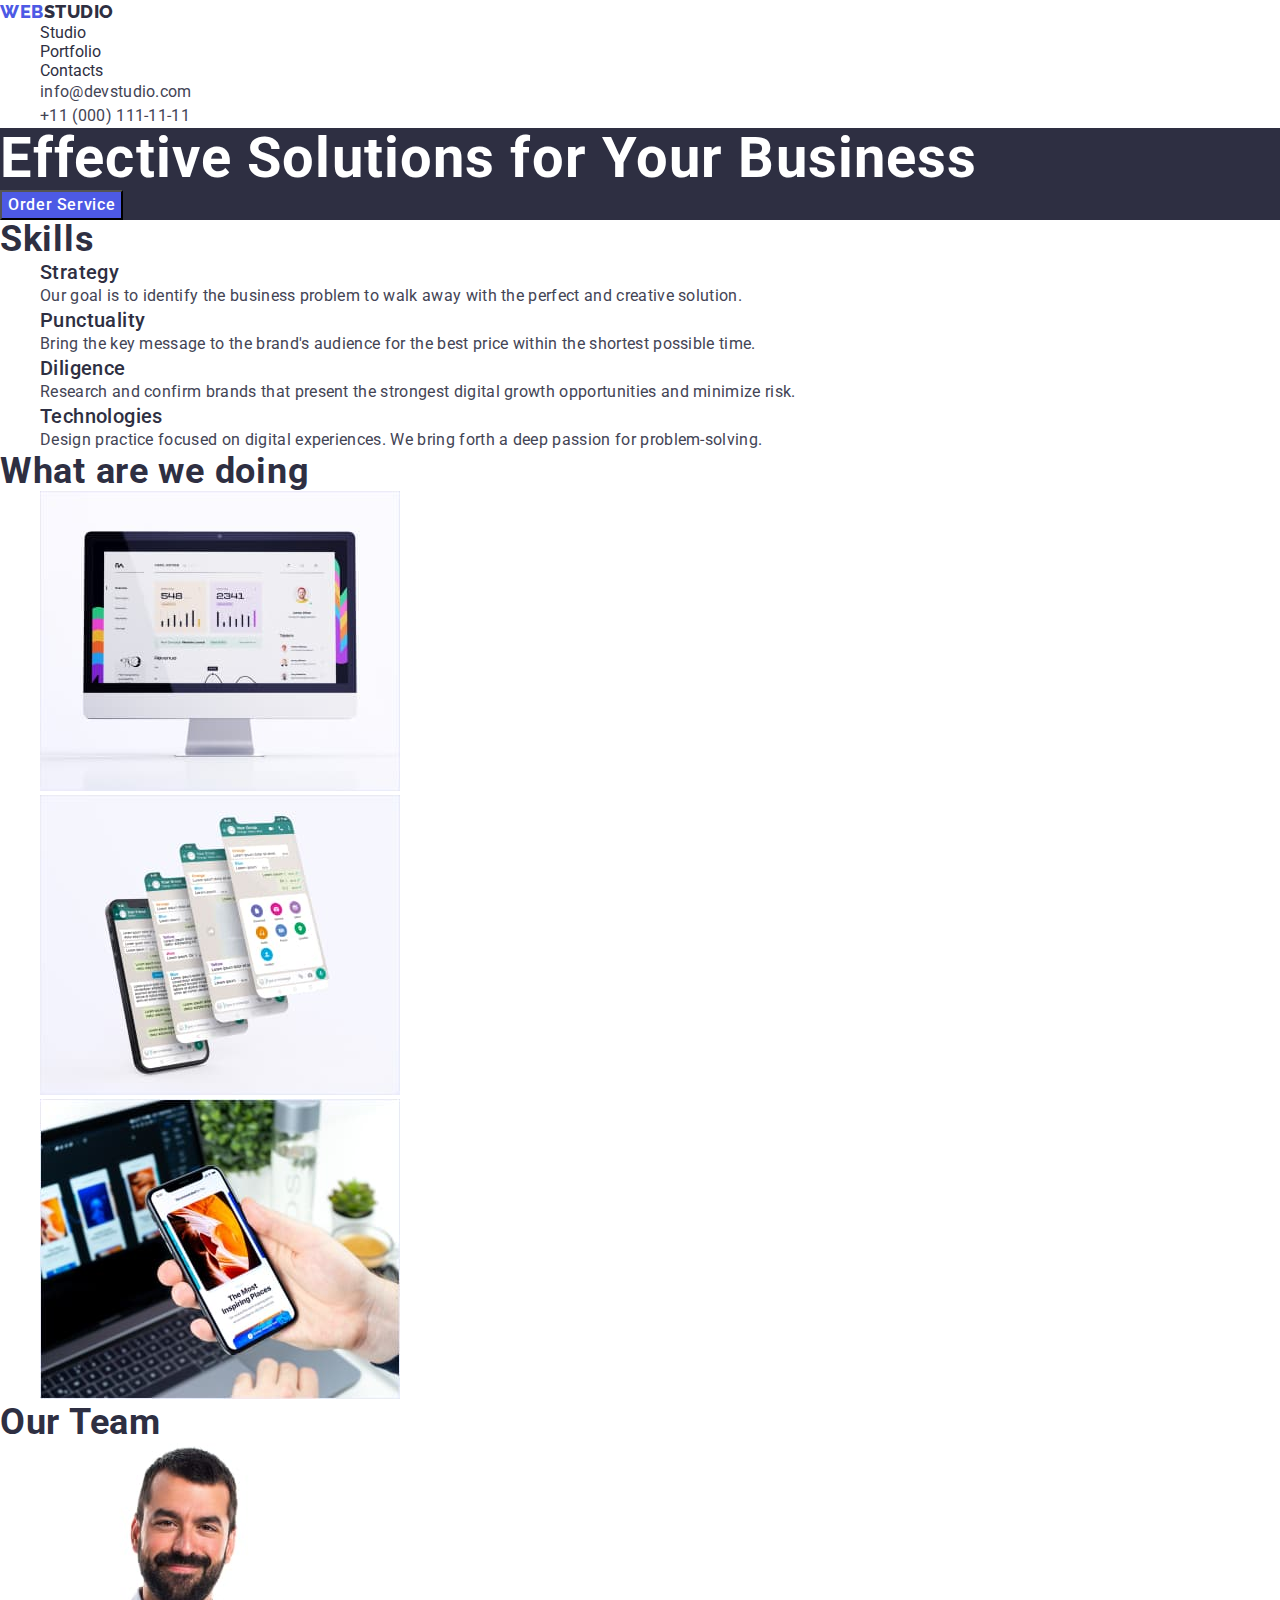
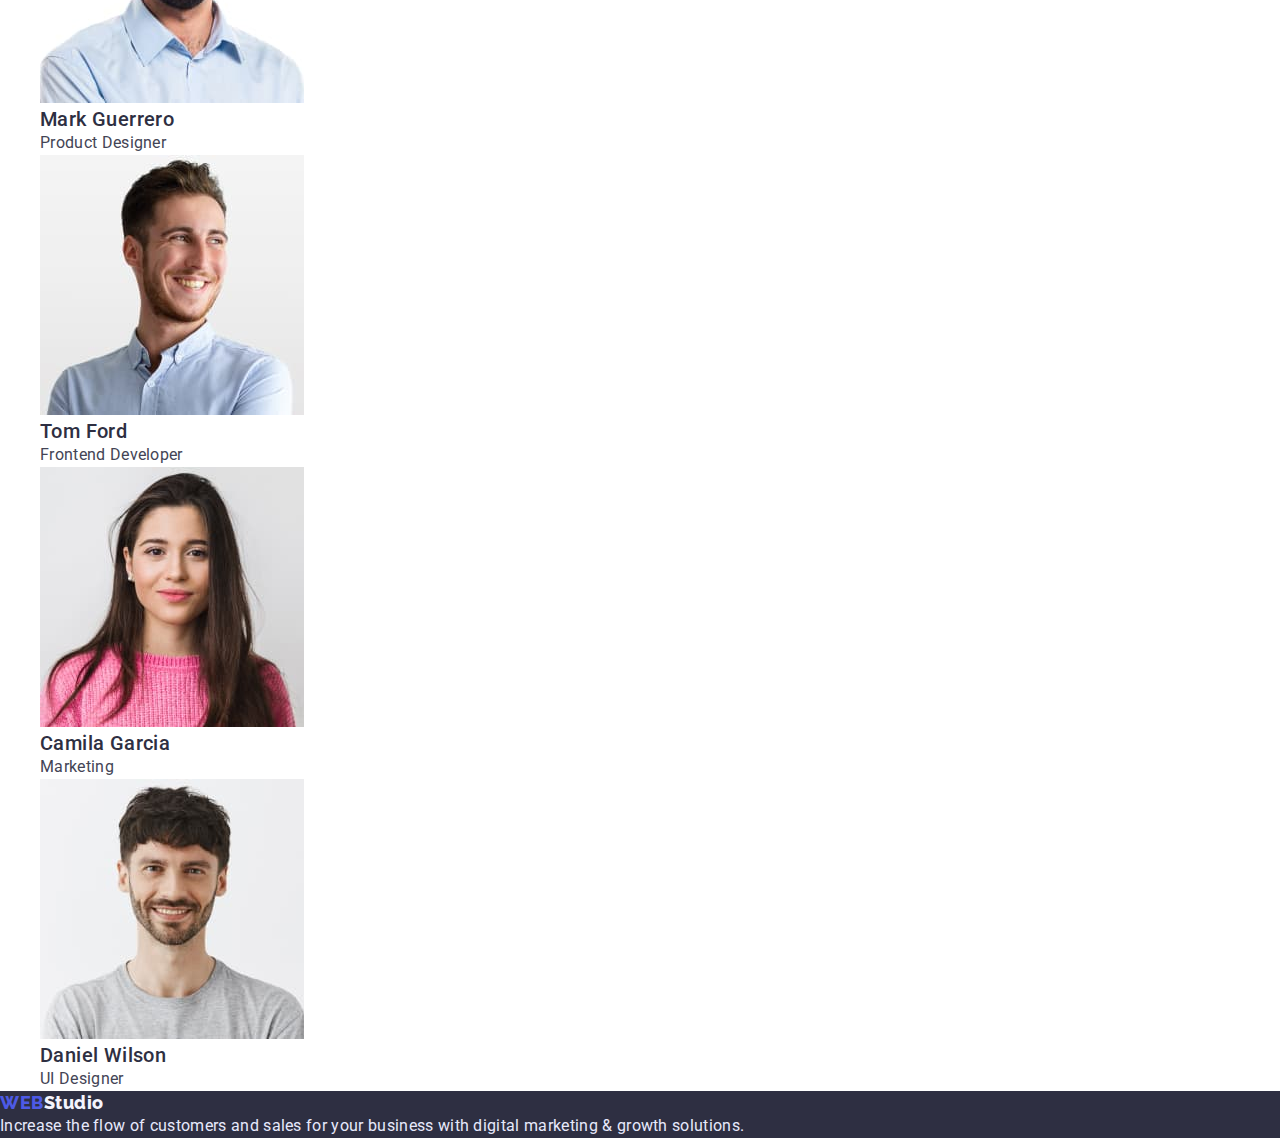
==== index.html @ 651222b6 "Начало работы" ====
<!DOCTYPE html>
<html lang="en">
<head>
    <meta charset="UTF-8">
    <meta http-equiv="X-UA-Compatible" content="IE=edge">
    <meta name="viewport" content="width=device-width, initial-scale=1.0">
    <title>WebStudio</title>
    <link rel="preconnect" href="https://fonts.googleapis.com">
    <link rel="preconnect" href="https://fonts.gstatic.com" crossorigin>
    <style> @import url('https://fonts.googleapis.com/css2?family=Raleway:wght@800&family=Roboto:wght@400;500;700;900&display=swap'); </style>
    <link rel="stylesheet" href="./css/styles.css">
</head>
<body>

                                                    <!--Шапка  -->
    <header class="top-header">
        <nav class="navigation">

            <a class="logo-top" href="./index.html"><span class="web">Web</span>Studio</a>
            
            <ul class="menu list">

               <li class="menu-item">
                 <a class="link menu-link" href="./index.html">Studio</a>
               </li>

               <li class="menu-item">
                 <a class="link menu-link" href="./portfolio.html">Portfolio</a>
               </li>

               <li class="menu-item">
                 <a class="link menu-link" href="">Contacts</a>
               </li>

            </ul>
        </nav>
       
        <address>

            <ul class="contact list">
                <li class="contact-item">
                    <a class="contact-info-link link" href="mailto:info@devstudio.com">info@devstudio.com</a>
                </li>

                <li class="contact-item">
                    <a class="contact-info-link link" href="tel:+110001111111">+11 (000) 111-11-11</a>
                </li>
            </ul>

        </address>

    </header>

    <main>

                                                  <!-- Банер -->

        <section class="hero">
            
            <h1 class="main-title">Effective Solutions for Your Business</h1>
            
            <button class="modal-btn-a" type="button">Order Service</button>
        
        </section>

                                                    <!-- Бизнес решение без заголовка -->

     <section class="business-solution">

        <H2 class="titles">Skills</H2>
        
        <ul class="list">

            <li>
                <h3 class="title-paragraphs">Strategy</h3>
                <p class="text-paragraphs">Our goal is to identify the business problem to walk away with the perfect and creative solution.</p>
            </li>

            <li>
                <h3 class="title-paragraphs">Punctuality</h3>
                <p class="text-paragraphs">Bring the key message to the brand's audience for the best price within the shortest possible time.</p>
            </li>

            <li>
                <h3 class="title-paragraphs">Diligence</h3>
                <p class="text-paragraphs">Research and confirm brands that present the strongest digital growth opportunities and minimize risk.</p>
            </li>

            <li>
                <h3 class="title-paragraphs">Technologies</h3>
                <p class="text-paragraphs">Design practice focused on digital experiences. We bring forth a deep passion for problem-solving.</p>
            </li>
       
        </ul>
     
    </section>

<!-- Фото работ -->

     <section class="photo-works">

        <h2 class="titles">What are we doing</h2>
        
        <ul class="list">
            <li>
                <img class="titles-image" src="./images/works/mac.jpg" alt="mac" width="360">
            </li>

            <li>
                <img class="titles-image" src="./images/works/phone.jpg" alt="phone" width="360">
            </li>

            <li>
                <img class="titles-image" src="./images/works/laptop_and_phone.jpg" alt="laptop and phone" width="360">
            </li>

        </ul>

     </section>

<!-- Фото команды -->

     <section class="imag">

        <h2 class="titles">Our Team</h2>
        <ul class="list">
            <li> 
                <img class="titles-image" src="./images/employees/mark_guerrero.jpg" alt="mark guerrero" width="264">
                <H3 class="name-of-pictures">Mark Guerrero</H3>
                <p class="pictures-description" >Product Designer</p>
            </li>

            <li>
                <img class="titles-image" src="./images/employees/tom_ford.jpg" alt="tom ford" width="264">
                <h3 class="name-of-pictures">Tom Ford</h3>
                <p class="pictures-description" >Frontend Developer</p>
            </li>

            <li>
                <img class="titles-image" src="./images/employees/camila_garcia.jpg" alt="camila garcia" width="264">
                <h3 class="name-of-pictures">Camila Garcia</h3>
                <p class="pictures-description" >Marketing</p>
            </li>

            <li>
                <img class="titles-image" src="./images/employees/daniel_wilson.jpg" alt="daniel wilson" width="264">
                <h3 class="name-of-pictures">Daniel Wilson</h3> 
                <p class="pictures-description" >UI Designer</p>
            </li>
        </ul>
     </section>

    </main>

<!-- Подвал -->

     <footer class="top-footer">
        <a class="logo-footer" href="./index.html"><span class="web">Web</span>Studio</a>
        <p class="text-footer" >Increase the flow of customers and sales for your business with digital marketing & growth solutions.</p>

     </footer>

</body>
</html>
---- css/styles.css ----
:root {
    --primary-fond:'Roboto', sans-serif;
    --accent-color:#2E2F42;
}

body {
    font-family: var(--primary-fond);
}

*{
    margin: 0;
}

.list {
    list-style: none;
}

.link {
    text-decoration: none;
    font-style: normal;
    color: #2E2F42;
}
    

.link:hover,
.link:focus{
    color: #404BBF;
}

/* .modal-btn-b {
    font-weight: 500;
    font-size: 16px;
    line-height: 1.5;
    display: flex;
    align-items: center;
    text-align: center;
    letter-spacing: 0.04em;
    color: #4D5AE5;
    cursor: pointer;
} */

/* ----------------------Шапка */

.web {
    font-family: 'Raleway', sans-serif;
    font-weight: 800;
    font-size: 18px;
    line-height: 1.3;
    letter-spacing: 0.03em;
    text-transform: uppercase;
    color: #4D5AE5;
}

.logo-top {
    text-decoration:none;
    font-family: 'Raleway', sans-serif;
    font-weight: 800;
    font-size: 18px;
    line-height: 1.3;
    letter-spacing: 0.03em;
    text-transform: uppercase;
    color: #2E2F42;
}

.modal-btn-a:hover:hover,
.modal-btn-a:focus {
    background-color: #404BBF;
    color: #FFFFFF;
}

.modal-btn-a {
    font-family:var(--primary-fond);
    font-weight: 500;
    font-size: 16px;
    line-height: 1.5;
    display: flex;
    align-items: center;
    letter-spacing: 0.04em;
    color: #ffffff;
    background: #4D5AE5;
    cursor: pointer;
}

.menu-link .menu-item{
    font-weight: 500;
    font-size: 16px;
    line-height: 1.5;
    letter-spacing: 0.02em;
    color: #2E2F42;
}

.contact-info-link {
    
    font-style: normal;
    font-weight: 400;
    font-size: 16px;
    line-height: 1.5;
    letter-spacing: 0.02em;
    color: #434455;
}

/* h1 {
    background: #2E2F42;
    color: #FFFFFF;
} */

/* h2 {
    font-weight: 700;
    font-size: 36px;
    line-height: 1.1;
    letter-spacing: 0.02em;
    text-transform: capitalize;
    color: #2E2F42;
} */

/* ---------------------Банер */

.main-title {
    font-weight: 700;
    font-size: 56px;
    line-height: 1.1;
    letter-spacing: 0.02em;
    color: #ffffff;
    /* background-color: #2E2F42; */
}

.hero {
    background: #2E2F42;
}

/* .modal-btn {
    cursor: pointer;
} */

/* ---------------Бизнес решение без заголовка */

.title-paragraphs {
    font-weight: 500;
    font-size: 20px;
    line-height: 1.2;
    letter-spacing: 0.02em;
    color: var(--accent-color)
}

.text-paragraphs {
    font-size: 16px;
    line-height: 1.5;
    letter-spacing: 0.02em;
    color: #434455;
}

.titles {
    font-weight: 700;
    font-size: 36px;
    line-height: 1.1;
    letter-spacing: 0.02em;
    color: var(--accent-color)
}

/* --------------------Фото Команды */

.name-of-pictures {
    font-weight: 500;
    font-size: 20px;
    line-height: 1.2;
    letter-spacing: 0.02em;
    color: var(--accent-color)

}

.pictures-description {
    font-size: 16px;
    line-height: 1.5;
    letter-spacing: 0.02em;
    color: #434455;

}

/* -----------------------Подвал */

.text-footer {
    font-size: 16px;
    line-height: 1.5;
    letter-spacing: 0.02em;
    color: #E7E9FC;
    background: #2E2F42;
}

.top-footer {
    background: #2E2F42;
}

.logo-footer {
    text-decoration:none;
    font-family: 'Raleway', sans-serif;
    font-weight: 800;
    font-size: 18px;
    line-height: 1.17;
    align-items: center;
    letter-spacing: 0.03em;
    color: #F4F4FD;
    cursor: pointer;
}


/* -------------------Наши услуги кнопки */

.modal-btn-b {
    font-family:var(--primary-fond);
    font-style: normal;
    font-weight: 500;
    font-size: 16px;
    line-height: 24px;
    letter-spacing: 0.04em;
    color: #4D5AE5;
    background: #F4F4FD;
    cursor: pointer;
}

.modal-btn-b:hover,
.modal-btn-b:focus {
    background-color: #404BBF;
    color: #FFFFFF;
}


/* ------------------Наши услуги */
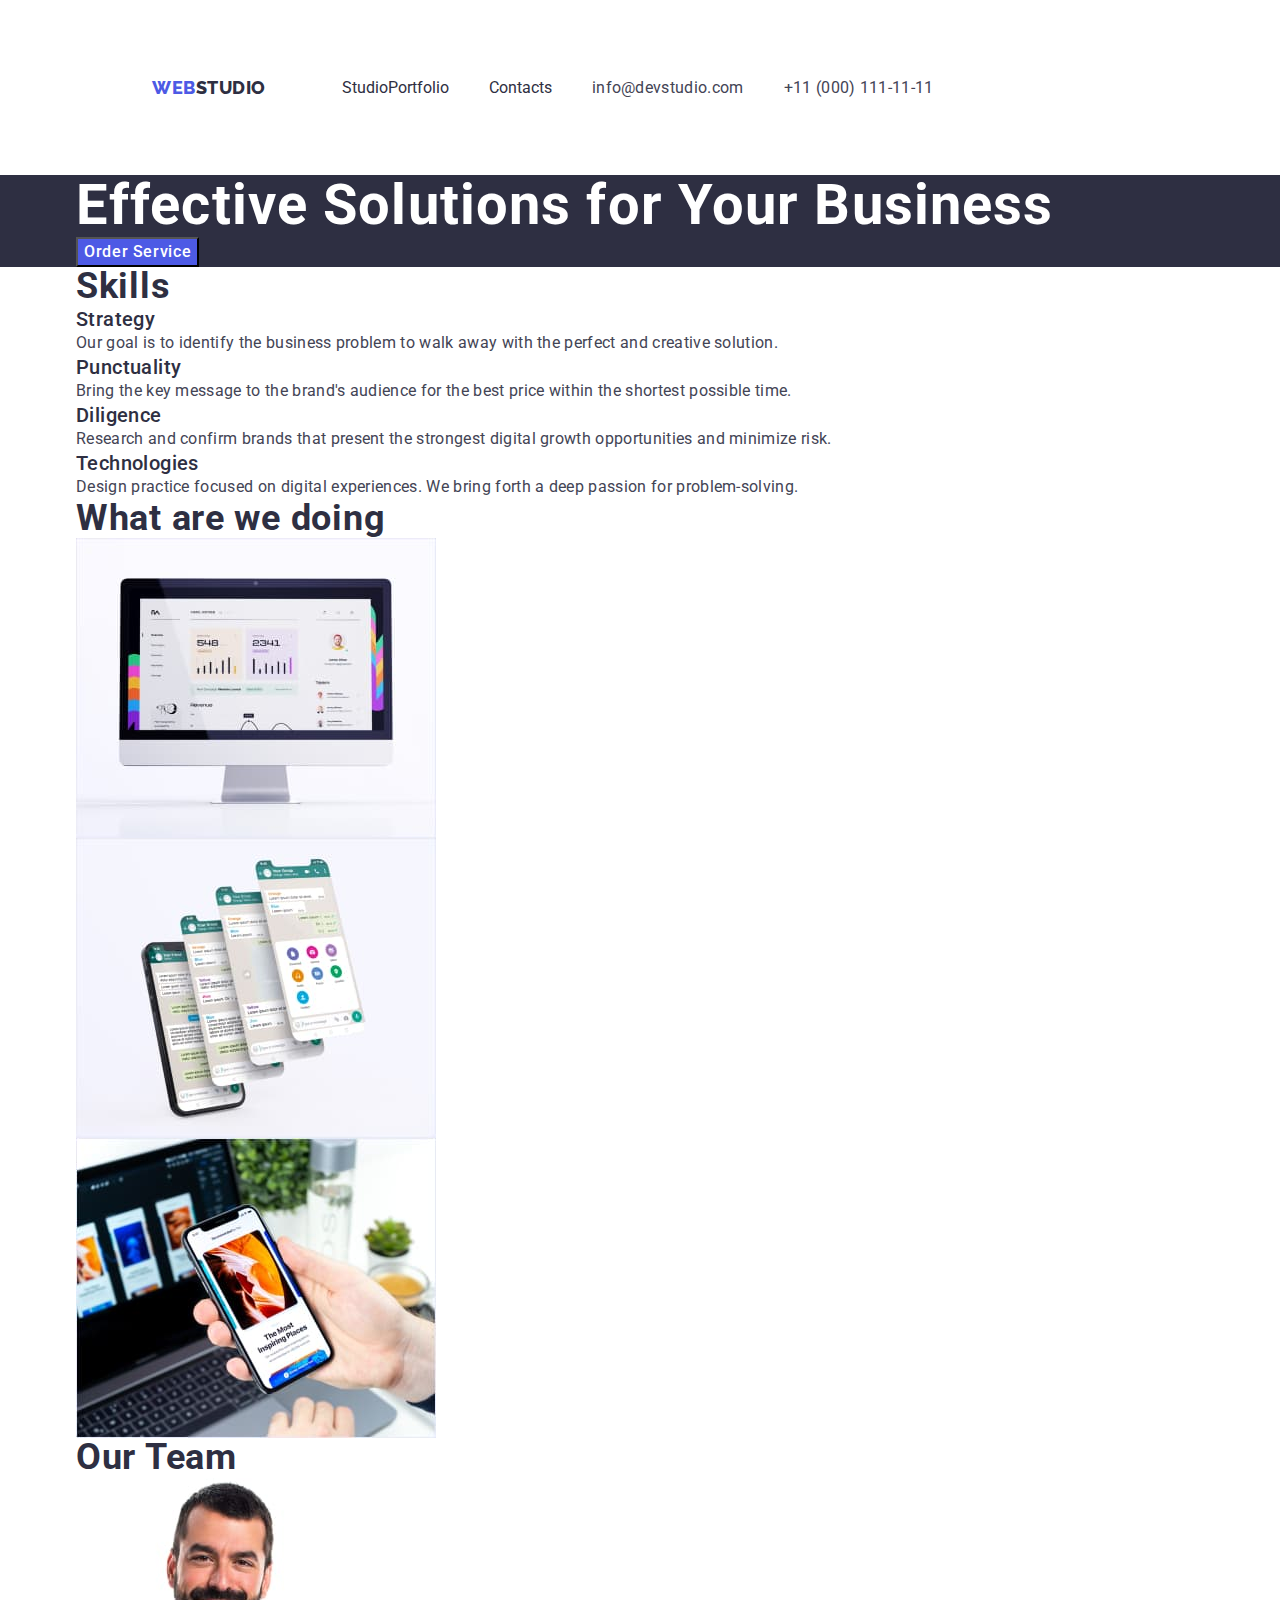
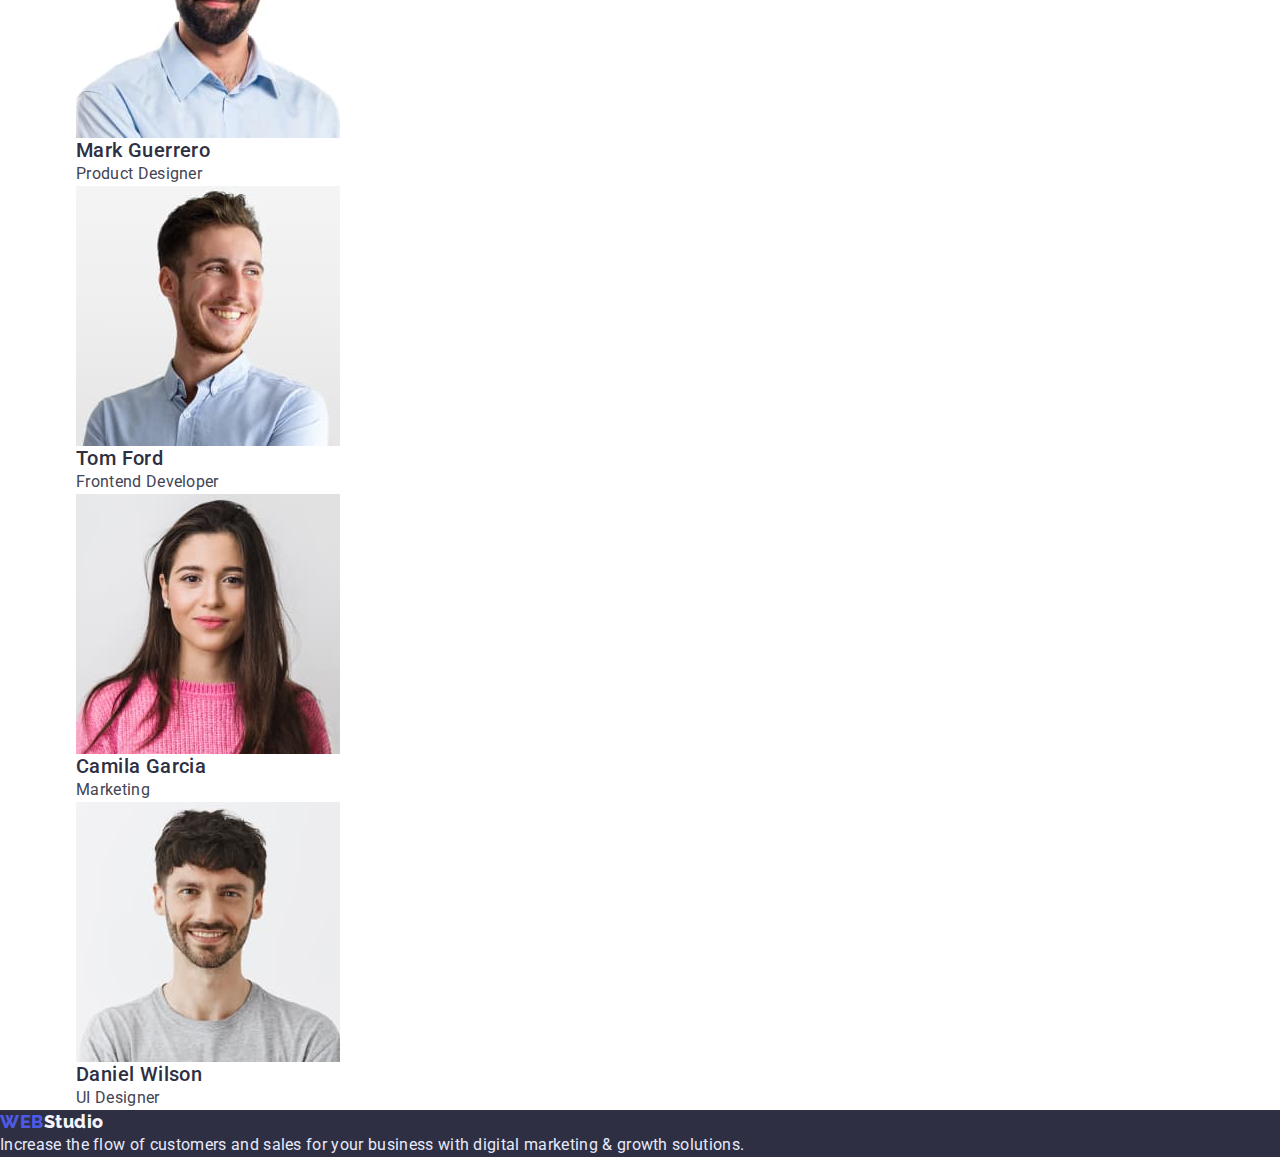
==== commit 3704f222: "DZ3" ====
--- a/index.html
+++ b/index.html
@@ -8,46 +8,49 @@
     <link rel="preconnect" href="https://fonts.googleapis.com">
     <link rel="preconnect" href="https://fonts.gstatic.com" crossorigin>
     <style> @import url('https://fonts.googleapis.com/css2?family=Raleway:wght@800&family=Roboto:wght@400;500;700;900&display=swap'); </style>
+    <link rel="stylesheet" href="https://cdn.jsdelivr.net/npm/modern-normalize@1.1.0/modern-normalize.min.css">
     <link rel="stylesheet" href="./css/styles.css">
 </head>
 <body>
 
                                                     <!--Шапка  -->
     <header class="top-header">
-        <nav class="navigation">
+        <div class="container div-container">
+          <nav class="navigation">
 
-            <a class="logo-top" href="./index.html"><span class="web">Web</span>Studio</a>
-            
-            <ul class="menu list">
+                <a class="logo-top" href="./index.html"><span class="web">Web</span>Studio</a>
+                
+                <ul class="menu list">
 
-               <li class="menu-item">
-                 <a class="link menu-link" href="./index.html">Studio</a>
-               </li>
-
-               <li class="menu-item">
-                 <a class="link menu-link" href="./portfolio.html">Portfolio</a>
-               </li>
-
-               <li class="menu-item">
-                 <a class="link menu-link" href="">Contacts</a>
-               </li>
-
-            </ul>
-        </nav>
-       
-        <address>
-
-            <ul class="contact list">
-                <li class="contact-item">
-                    <a class="contact-info-link link" href="mailto:info@devstudio.com">info@devstudio.com</a>
+                <li class="menu-item">
+                    <a class="link menu-link" href="./index.html">Studio</a>
                 </li>
 
-                <li class="contact-item">
-                    <a class="contact-info-link link" href="tel:+110001111111">+11 (000) 111-11-11</a>
+                <li class="menu-item">
+                    <a class="link menu-link" href="./portfolio.html">Portfolio</a>
                 </li>
-            </ul>
 
-        </address>
+                <li class="menu-item">
+                    <a class="link menu-link" href="">Contacts</a>
+                </li>
+
+                </ul>
+          </nav>
+       
+            <address>
+
+                <ul class="contact list">
+                    <li class="contact-item">
+                        <a class="contact-info-link link" href="mailto:info@devstudio.com">info@devstudio.com</a>
+                    </li>
+
+                    <li class="contact-item">
+                        <a class="contact-info-link link" href="tel:+110001111111">+11 (000) 111-11-11</a>
+                    </li>
+                </ul>
+
+            </address>
+        </div>
 
     </header>
 
@@ -56,16 +59,19 @@
                                                   <!-- Банер -->
 
         <section class="hero">
+            <div class="container">
             
-            <h1 class="main-title">Effective Solutions for Your Business</h1>
+             <h1 class="main-title">Effective Solutions for Your Business</h1>
             
-            <button class="modal-btn-a" type="button">Order Service</button>
+             <button class="modal-btn-a" type="button">Order Service</button>
+            
+            </div>
         
         </section>
 
                                                     <!-- Бизнес решение без заголовка -->
 
-     <section class="business-solution">
+     <section class="business-solution container">
 
         <H2 class="titles">Skills</H2>
         
@@ -97,7 +103,7 @@
 
 <!-- Фото работ -->
 
-     <section class="photo-works">
+     <section class="photo-works container">
 
         <h2 class="titles">What are we doing</h2>
         
@@ -120,7 +126,7 @@
 
 <!-- Фото команды -->
 
-     <section class="imag">
+     <section class="imag container">
 
         <h2 class="titles">Our Team</h2>
         <ul class="list">
--- a/css/styles.css
+++ b/css/styles.css
@@ -7,9 +7,31 @@
     font-family: var(--primary-fond);
 }
 
-*{
-    margin: 0;
-}
+h1,h2,h3,h4,p{
+    margin-top: 0;
+    margin-bottom: 0;
+}
+
+ul,ol{
+    margin-top: 0;
+    margin-bottom: 0;
+    padding-left: 0;
+}
+img{
+    display: block;
+}
+
+ button{
+    cursor: pointer;
+ }
+
+ .container{
+    width: 1158px;
+    margin-left: auto;
+    margin-right: auto;
+    padding-left: 15px;
+    padding-right: 15px;
+ }
 
 .list {
     list-style: none;
@@ -40,6 +62,26 @@
 } */
 
 /* ----------------------Шапка */
+
+.top-header-container{
+    display: flex;
+    align-items: center;
+}
+
+.div-container{
+    display: flex;
+    align-items: center;
+}
+
+.navigation{
+    display: flex;
+    align-items: center;
+}
+
+.menu{
+    display: flex;
+    align-items: center;
+}
 
 .web {
     font-family: 'Raleway', sans-serif;
@@ -60,6 +102,11 @@
     letter-spacing: 0.03em;
     text-transform: uppercase;
     color: #2E2F42;
+    margin: 76px;
+}
+
+.menu-item:not(:first-child){
+    margin-right: 40px;
 }
 
 .modal-btn-a:hover:hover,
@@ -78,7 +125,6 @@
     letter-spacing: 0.04em;
     color: #ffffff;
     background: #4D5AE5;
-    cursor: pointer;
 }
 
 .menu-link .menu-item{
@@ -89,14 +135,20 @@
     color: #2E2F42;
 }
 
+.contact{
+    display: flex;
+    align-items: center;
+}
+
 .contact-info-link {
-    
     font-style: normal;
     font-weight: 400;
     font-size: 16px;
     line-height: 1.5;
     letter-spacing: 0.02em;
     color: #434455;
+    margin-left: auto;
+    margin-right: 40px;
 }
 
 /* h1 {
@@ -214,7 +266,6 @@
     letter-spacing: 0.04em;
     color: #4D5AE5;
     background: #F4F4FD;
-    cursor: pointer;
 }
 
 .modal-btn-b:hover,
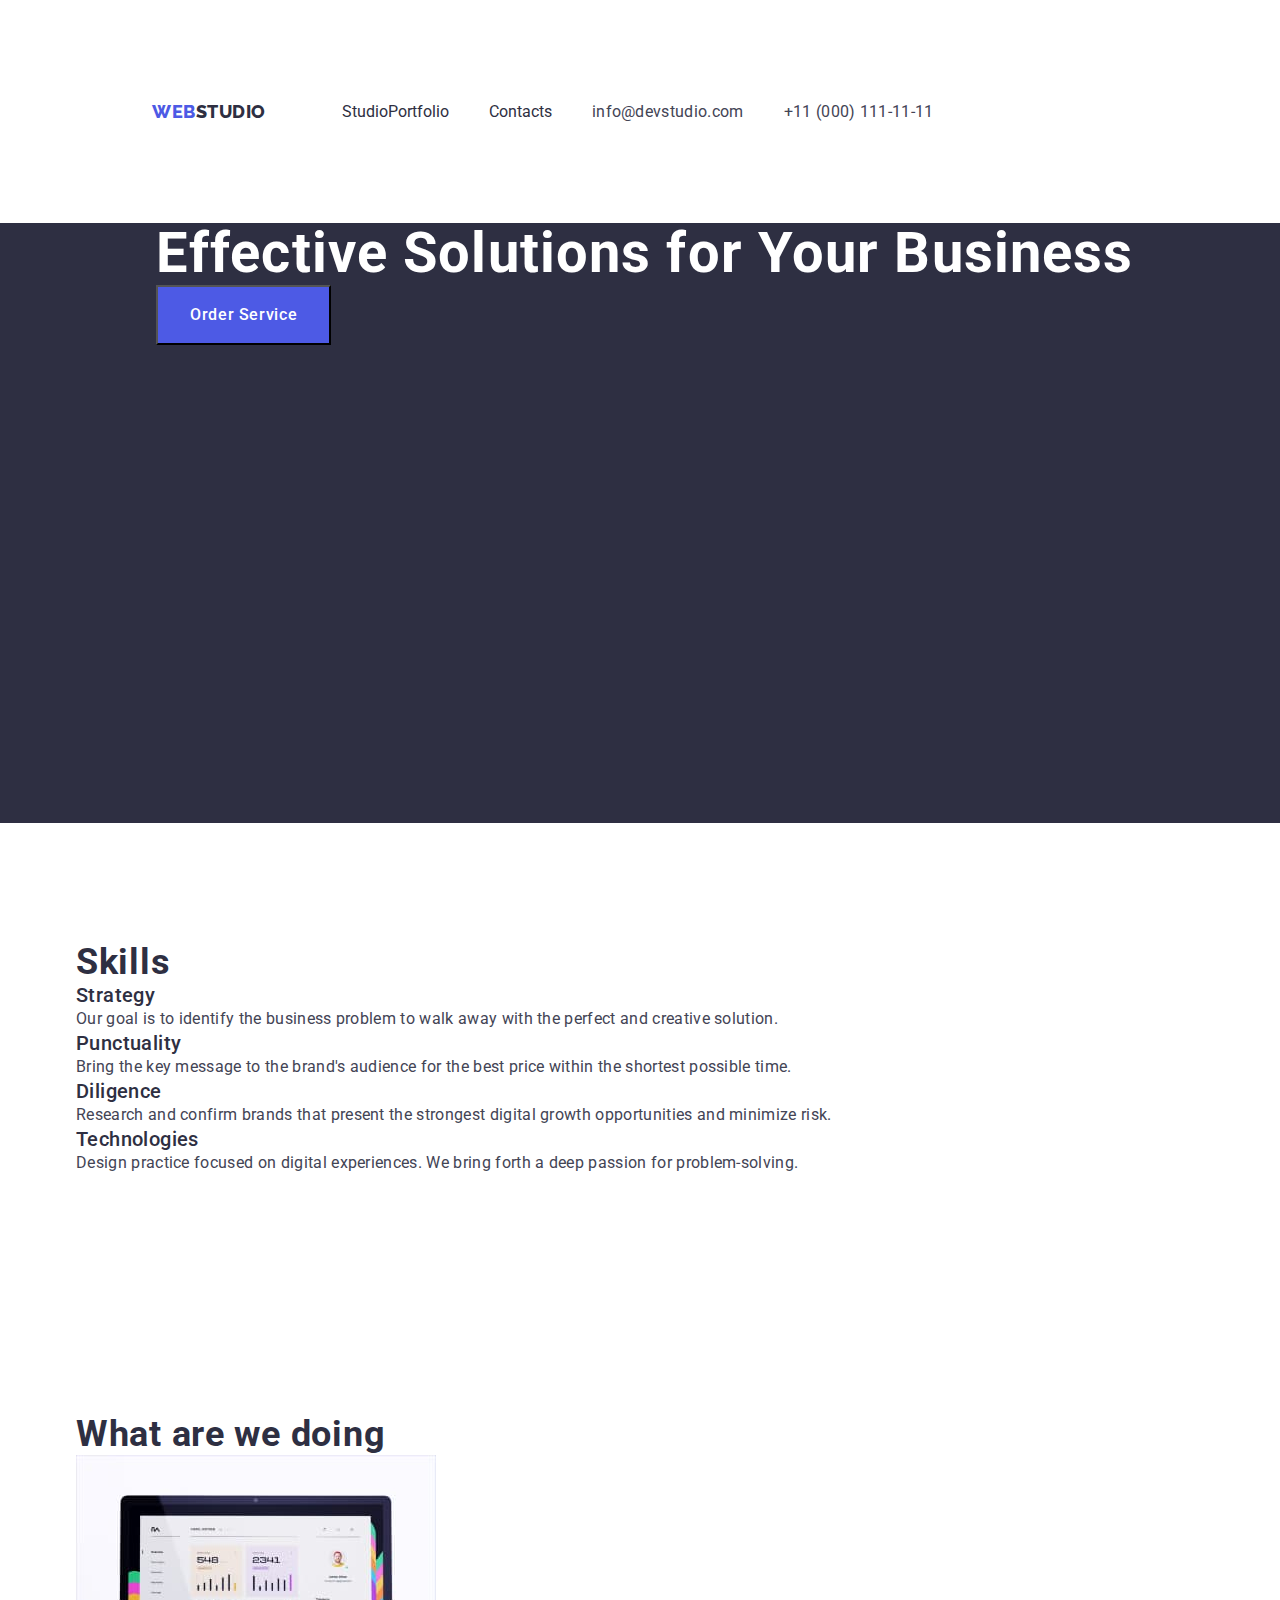
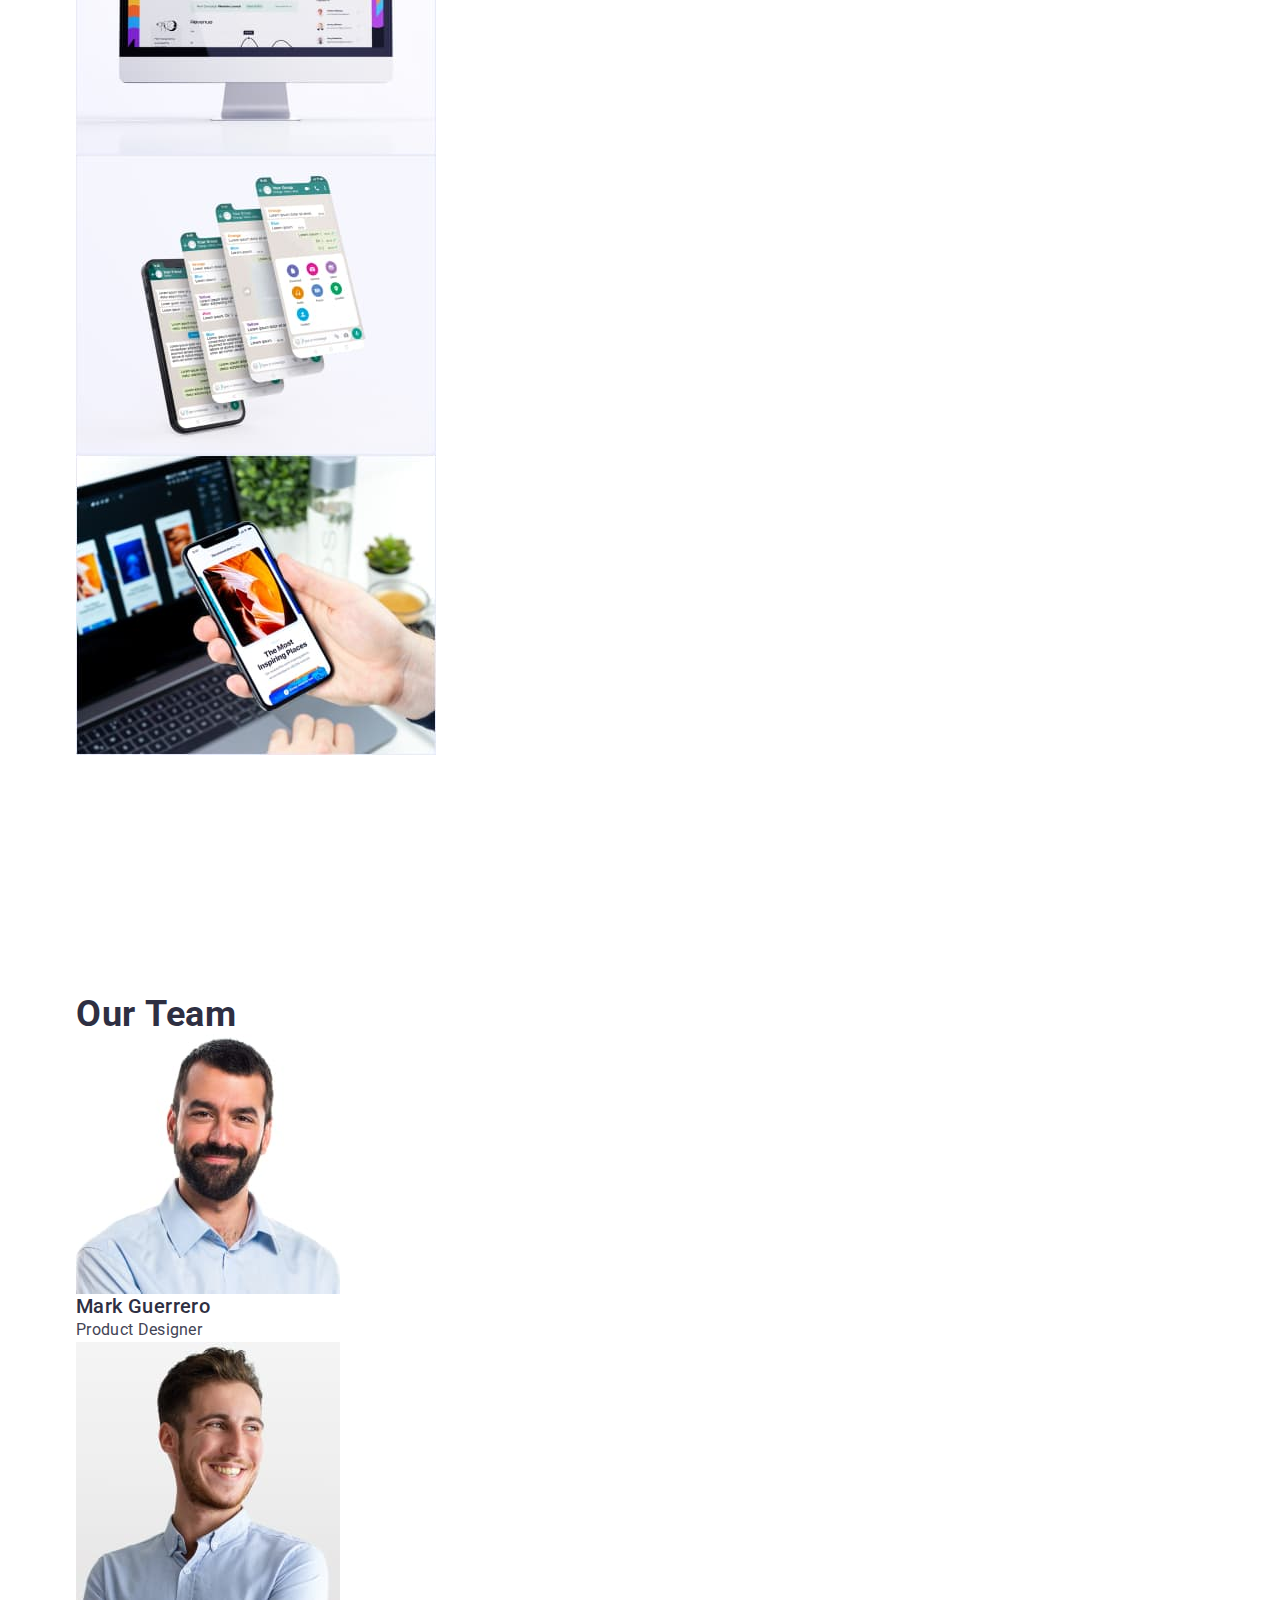
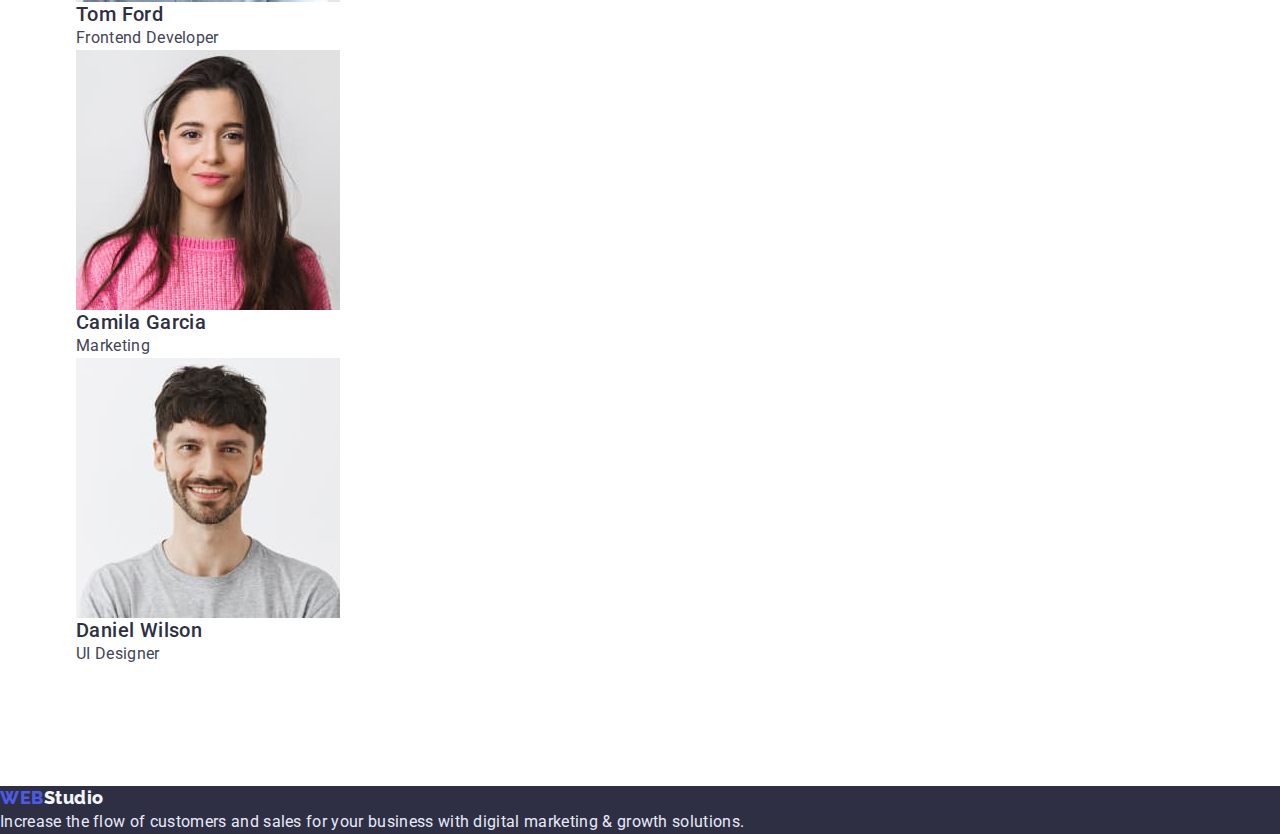
==== commit d2f4e678: "section" ====
--- a/index.html
+++ b/index.html
@@ -15,41 +15,42 @@
 
                                                     <!--Шапка  -->
     <header class="top-header">
-        <div class="container div-container">
+        <div class="container">
           <nav class="navigation">
 
                 <a class="logo-top" href="./index.html"><span class="web">Web</span>Studio</a>
                 
                 <ul class="menu list">
 
-                <li class="menu-item">
-                    <a class="link menu-link" href="./index.html">Studio</a>
-                </li>
+                    <li class="menu-item">
+                        <a class="link menu-link" href="./index.html">Studio</a>
+                    </li>
 
-                <li class="menu-item">
-                    <a class="link menu-link" href="./portfolio.html">Portfolio</a>
-                </li>
+                    <li class="menu-item">
+                        <a class="link menu-link" href="./portfolio.html">Portfolio</a>
+                    </li>
 
-                <li class="menu-item">
-                    <a class="link menu-link" href="">Contacts</a>
-                </li>
+                    <li class="menu-item">
+                        <a class="link menu-link" href="">Contacts</a>
+                    </li>
 
                 </ul>
-          </nav>
+          
        
-            <address>
+                <address>
 
-                <ul class="contact list">
-                    <li class="contact-item">
-                        <a class="contact-info-link link" href="mailto:info@devstudio.com">info@devstudio.com</a>
-                    </li>
+                    <ul class="contact list">
+                        <li class="contact-item">
+                            <a class="contact-info-link link" href="mailto:info@devstudio.com">info@devstudio.com</a>
+                        </li>
 
-                    <li class="contact-item">
-                        <a class="contact-info-link link" href="tel:+110001111111">+11 (000) 111-11-11</a>
-                    </li>
-                </ul>
+                        <li class="contact-item">
+                            <a class="contact-info-link link" href="tel:+110001111111">+11 (000) 111-11-11</a>
+                        </li>
+                    </ul>
 
-            </address>
+                </address>
+            </nav>
         </div>
 
     </header>
@@ -71,89 +72,97 @@
 
                                                     <!-- Бизнес решение без заголовка -->
 
-     <section class="business-solution container">
+     <section class="business-solution section">
+        <div class="container">
 
-        <H2 class="titles">Skills</H2>
+            <H2 class="titles">Skills</H2>
+            
+            <ul class="list">
+
+                <li>
+                    <h3 class="title-paragraphs">Strategy</h3>
+                    <p class="text-paragraphs">Our goal is to identify the business problem to walk away with the perfect and creative solution.</p>
+                </li>
+
+                <li>
+                    <h3 class="title-paragraphs">Punctuality</h3>
+                    <p class="text-paragraphs">Bring the key message to the brand's audience for the best price within the shortest possible time.</p>
+                </li>
+
+                <li>
+                    <h3 class="title-paragraphs">Diligence</h3>
+                    <p class="text-paragraphs">Research and confirm brands that present the strongest digital growth opportunities and minimize risk.</p>
+                </li>
+
+                <li>
+                    <h3 class="title-paragraphs">Technologies</h3>
+                    <p class="text-paragraphs">Design practice focused on digital experiences. We bring forth a deep passion for problem-solving.</p>
+                </li>
         
-        <ul class="list">
-
-            <li>
-                <h3 class="title-paragraphs">Strategy</h3>
-                <p class="text-paragraphs">Our goal is to identify the business problem to walk away with the perfect and creative solution.</p>
-            </li>
-
-            <li>
-                <h3 class="title-paragraphs">Punctuality</h3>
-                <p class="text-paragraphs">Bring the key message to the brand's audience for the best price within the shortest possible time.</p>
-            </li>
-
-            <li>
-                <h3 class="title-paragraphs">Diligence</h3>
-                <p class="text-paragraphs">Research and confirm brands that present the strongest digital growth opportunities and minimize risk.</p>
-            </li>
-
-            <li>
-                <h3 class="title-paragraphs">Technologies</h3>
-                <p class="text-paragraphs">Design practice focused on digital experiences. We bring forth a deep passion for problem-solving.</p>
-            </li>
-       
-        </ul>
+            </ul>
+        </div>
      
     </section>
 
 <!-- Фото работ -->
 
-     <section class="photo-works container">
+     <section class="photo-works section">
 
-        <h2 class="titles">What are we doing</h2>
-        
-        <ul class="list">
-            <li>
-                <img class="titles-image" src="./images/works/mac.jpg" alt="mac" width="360">
-            </li>
+        <div class="container">
 
-            <li>
-                <img class="titles-image" src="./images/works/phone.jpg" alt="phone" width="360">
-            </li>
+            <h2 class="titles">What are we doing</h2>
+            
+            <ul class="list">
+                <li>
+                    <img class="titles-image" src="./images/works/mac.jpg" alt="mac" width="360">
+                </li>
 
-            <li>
-                <img class="titles-image" src="./images/works/laptop_and_phone.jpg" alt="laptop and phone" width="360">
-            </li>
+                <li>
+                    <img class="titles-image" src="./images/works/phone.jpg" alt="phone" width="360">
+                </li>
 
-        </ul>
+                <li>
+                    <img class="titles-image" src="./images/works/laptop_and_phone.jpg" alt="laptop and phone" width="360">
+                </li>
+
+            </ul>
+        </div>
 
      </section>
 
 <!-- Фото команды -->
 
-     <section class="imag container">
+     <section class="imag section">
 
-        <h2 class="titles">Our Team</h2>
-        <ul class="list">
-            <li> 
-                <img class="titles-image" src="./images/employees/mark_guerrero.jpg" alt="mark guerrero" width="264">
-                <H3 class="name-of-pictures">Mark Guerrero</H3>
-                <p class="pictures-description" >Product Designer</p>
-            </li>
+        <div class="container">
 
-            <li>
-                <img class="titles-image" src="./images/employees/tom_ford.jpg" alt="tom ford" width="264">
-                <h3 class="name-of-pictures">Tom Ford</h3>
-                <p class="pictures-description" >Frontend Developer</p>
-            </li>
+            <h2 class="titles">Our Team</h2>
+            <ul class="list">
+                <li> 
+                    <img class="titles-image" src="./images/employees/mark_guerrero.jpg" alt="mark guerrero" width="264">
+                    <H3 class="name-of-pictures">Mark Guerrero</H3>
+                    <p class="pictures-description" >Product Designer</p>
+                </li>
 
-            <li>
-                <img class="titles-image" src="./images/employees/camila_garcia.jpg" alt="camila garcia" width="264">
-                <h3 class="name-of-pictures">Camila Garcia</h3>
-                <p class="pictures-description" >Marketing</p>
-            </li>
+                <li>
+                    <img class="titles-image" src="./images/employees/tom_ford.jpg" alt="tom ford" width="264">
+                    <h3 class="name-of-pictures">Tom Ford</h3>
+                    <p class="pictures-description" >Frontend Developer</p>
+                </li>
 
-            <li>
-                <img class="titles-image" src="./images/employees/daniel_wilson.jpg" alt="daniel wilson" width="264">
-                <h3 class="name-of-pictures">Daniel Wilson</h3> 
-                <p class="pictures-description" >UI Designer</p>
-            </li>
-        </ul>
+                <li>
+                    <img class="titles-image" src="./images/employees/camila_garcia.jpg" alt="camila garcia" width="264">
+                    <h3 class="name-of-pictures">Camila Garcia</h3>
+                    <p class="pictures-description" >Marketing</p>
+                </li>
+
+                <li>
+                    <img class="titles-image" src="./images/employees/daniel_wilson.jpg" alt="daniel wilson" width="264">
+                    <h3 class="name-of-pictures">Daniel Wilson</h3> 
+                    <p class="pictures-description" >UI Designer</p>
+                </li>
+            </ul>
+        </div>
      </section>
 
     </main>
--- a/css/styles.css
+++ b/css/styles.css
@@ -23,6 +23,11 @@
 
  button{
     cursor: pointer;
+ }
+
+ .section{
+    padding-top: 120px;
+    padding-bottom: 120px;
  }
 
  .container{
@@ -63,9 +68,11 @@
 
 /* ----------------------Шапка */
 
-.top-header-container{
-    display: flex;
-    align-items: center;
+.top-header{
+    display: flex;
+    align-items: center;
+    padding-top: 24px;
+    padding-bottom: 24px;
 }
 
 .div-container{
@@ -116,6 +123,10 @@
 }
 
 .modal-btn-a {
+    padding-top: 16px;
+    padding-bottom: 16px;
+    padding-left: 32px;
+    padding-right: 32px;
     font-family:var(--primary-fond);
     font-weight: 500;
     font-size: 16px;
@@ -178,6 +189,8 @@
 
 .hero {
     background: #2E2F42;
+    width: 1440px;
+    height: 600px;
 }
 
 /* .modal-btn {
@@ -186,6 +199,10 @@
 
 /* ---------------Бизнес решение без заголовка */
 
+.business-solution{
+    padding-top: 120px;
+    padding-bottom: 120px;
+}
 .title-paragraphs {
     font-weight: 500;
     font-size: 20px;
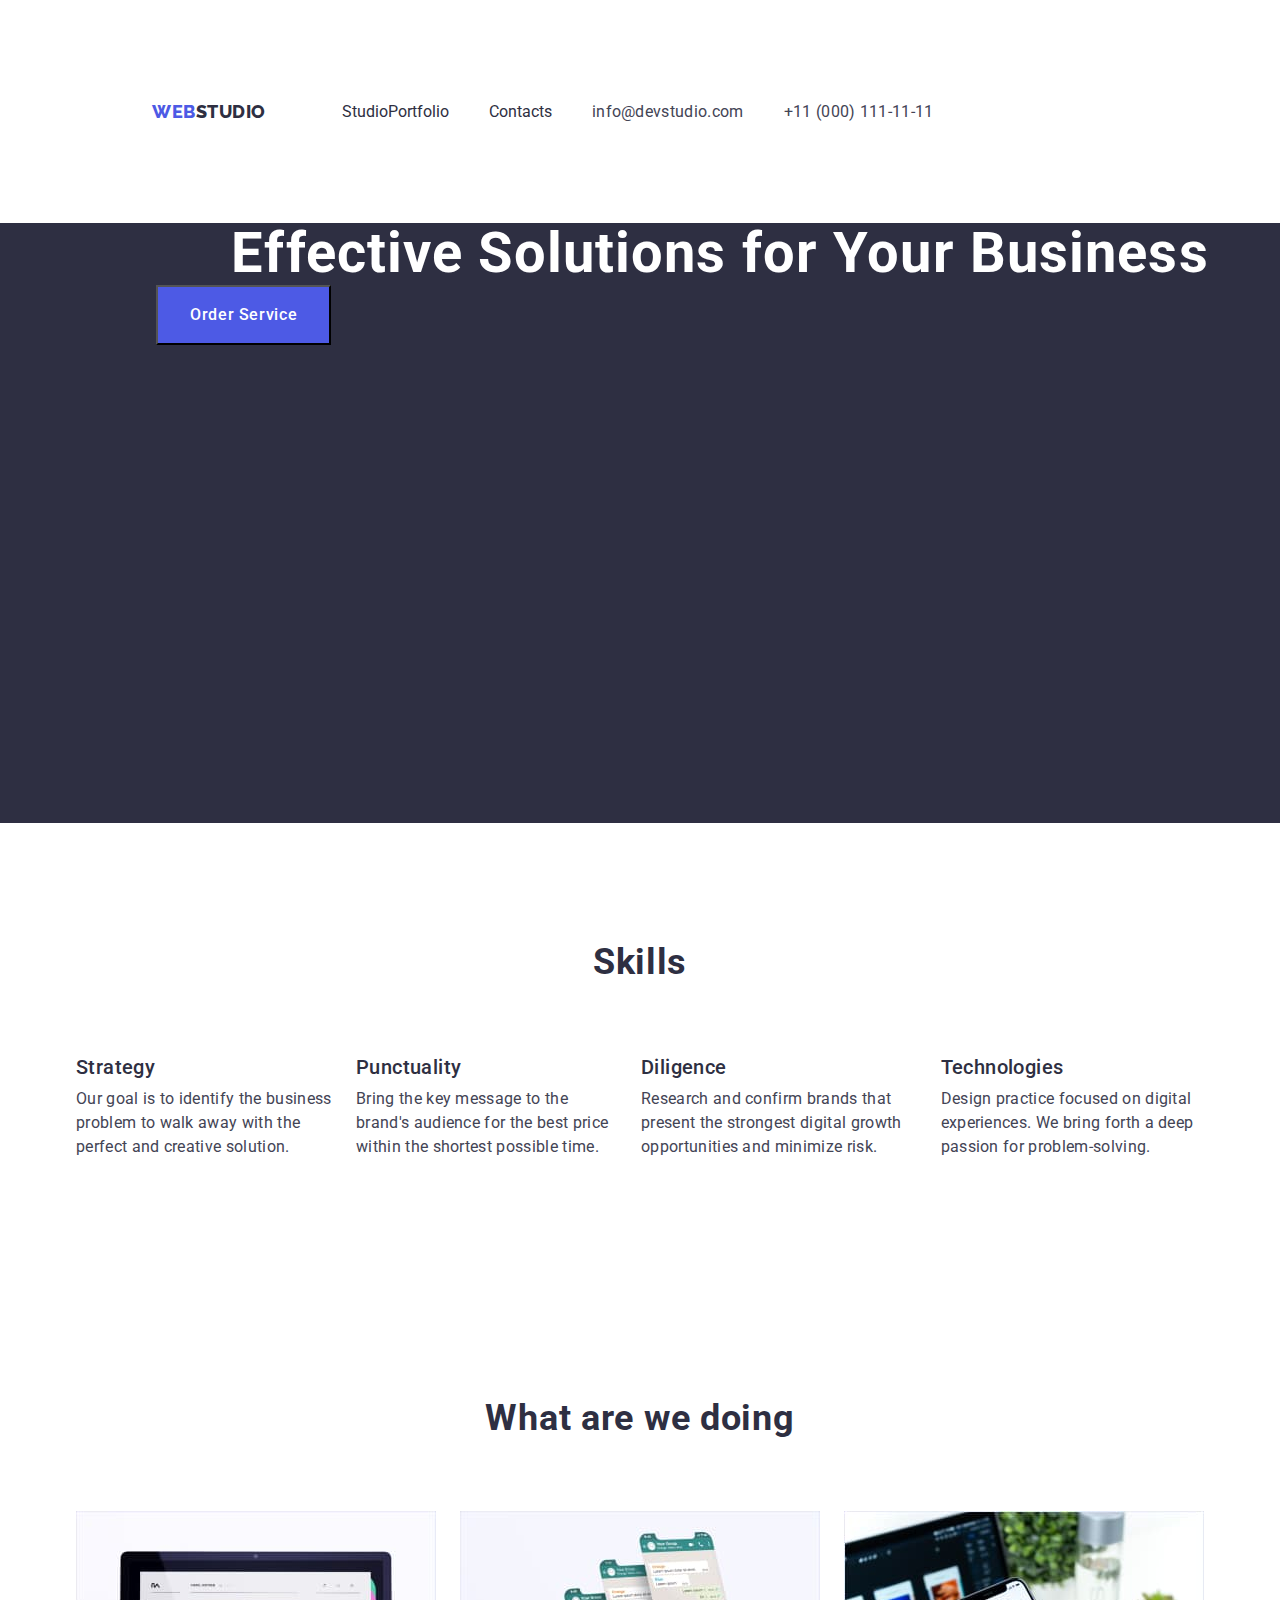
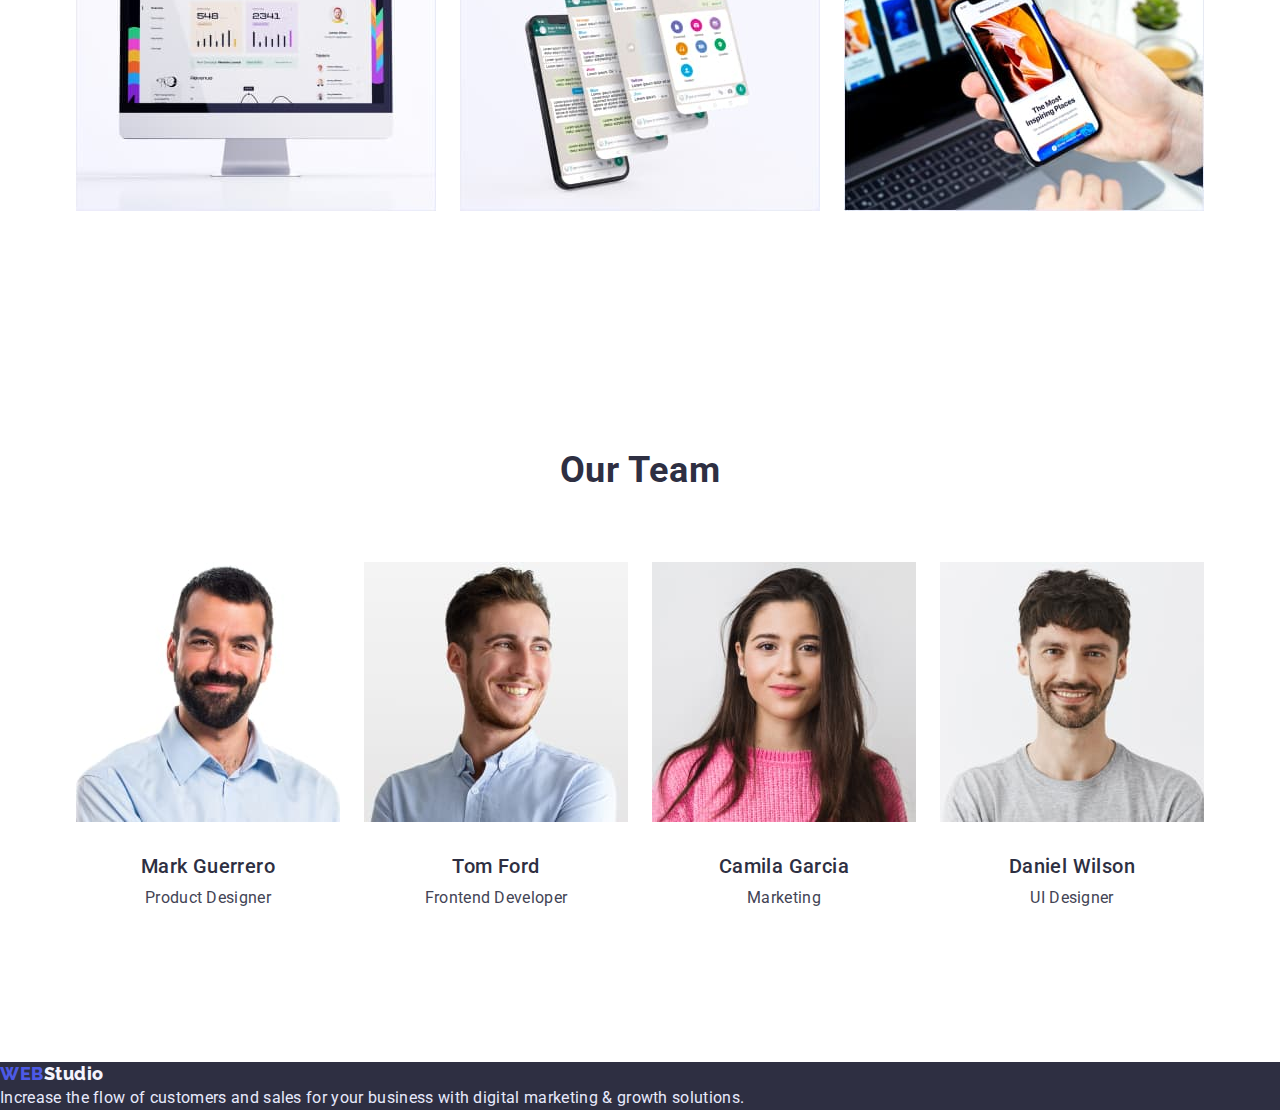
==== commit 6f37314d: "Первая страница готова." ====
--- a/index.html
+++ b/index.html
@@ -77,7 +77,7 @@
 
             <H2 class="titles">Skills</H2>
             
-            <ul class="list">
+            <ul class="list list-titles">
 
                 <li>
                     <h3 class="title-paragraphs">Strategy</h3>
@@ -112,7 +112,7 @@
 
             <h2 class="titles">What are we doing</h2>
             
-            <ul class="list">
+            <ul class="list list-img">
                 <li>
                     <img class="titles-image" src="./images/works/mac.jpg" alt="mac" width="360">
                 </li>
@@ -137,29 +137,37 @@
         <div class="container">
 
             <h2 class="titles">Our Team</h2>
-            <ul class="list">
+            <ul class="list list-img">
                 <li> 
                     <img class="titles-image" src="./images/employees/mark_guerrero.jpg" alt="mark guerrero" width="264">
-                    <H3 class="name-of-pictures">Mark Guerrero</H3>
-                    <p class="pictures-description" >Product Designer</p>
+                    <div class="titles-image-name">
+                      <H3 class="name-of-pictures">Mark Guerrero</H3>
+                      <p class="pictures-description" >Product Designer</p>
+                    </div>
                 </li>
 
                 <li>
                     <img class="titles-image" src="./images/employees/tom_ford.jpg" alt="tom ford" width="264">
-                    <h3 class="name-of-pictures">Tom Ford</h3>
-                    <p class="pictures-description" >Frontend Developer</p>
+                    <div class="titles-image-name">
+                        <h3 class="name-of-pictures">Tom Ford</h3>
+                        <p class="pictures-description" >Frontend Developer</p>
+                    </div>
                 </li>
 
                 <li>
                     <img class="titles-image" src="./images/employees/camila_garcia.jpg" alt="camila garcia" width="264">
-                    <h3 class="name-of-pictures">Camila Garcia</h3>
-                    <p class="pictures-description" >Marketing</p>
+                    <div class="titles-image-name">
+                        <h3 class="name-of-pictures">Camila Garcia</h3>
+                        <p class="pictures-description" >Marketing</p>
+                    </div>
                 </li>
 
                 <li>
                     <img class="titles-image" src="./images/employees/daniel_wilson.jpg" alt="daniel wilson" width="264">
-                    <h3 class="name-of-pictures">Daniel Wilson</h3> 
-                    <p class="pictures-description" >UI Designer</p>
+                    <div class="titles-image-name">
+                        <h3 class="name-of-pictures">Daniel Wilson</h3> 
+                        <p class="pictures-description" >UI Designer</p>
+                    </div>
                 </li>
             </ul>
         </div>
--- a/css/styles.css
+++ b/css/styles.css
@@ -182,6 +182,7 @@
     font-weight: 700;
     font-size: 56px;
     line-height: 1.1;
+    text-align: center;
     letter-spacing: 0.02em;
     color: #ffffff;
     /* background-color: #2E2F42; */
@@ -191,6 +192,7 @@
     background: #2E2F42;
     width: 1440px;
     height: 600px;
+    text-align: center;
 }
 
 /* .modal-btn {
@@ -200,10 +202,16 @@
 /* ---------------Бизнес решение без заголовка */
 
 .business-solution{
-    padding-top: 120px;
-    padding-bottom: 120px;
-}
+    
+}
+
+.list-titles{
+    display: flex;
+    column-gap: 24px;
+}
+
 .title-paragraphs {
+    margin-bottom: 8px;
     font-weight: 500;
     font-size: 20px;
     line-height: 1.2;
@@ -219,19 +227,40 @@
 }
 
 .titles {
+    padding-bottom: 72px;
     font-weight: 700;
     font-size: 36px;
     line-height: 1.1;
+    text-align: center;
     letter-spacing: 0.02em;
     color: var(--accent-color)
 }
 
+/* -----------------Фото работ */
+
+.list-img{
+    display: flex;
+    column-gap: 24px;
+}
+
 /* --------------------Фото Команды */
 
+.titles-image {
+    /* border: 1px solid #ccc;
+    border: none; */
+}
+
+.titles-image-name {
+    /* border: 1px solid #ccc; */
+    padding-top: 32px;
+    padding-bottom: 32px;
+}
 .name-of-pictures {
+    margin-bottom: 8px;
     font-weight: 500;
     font-size: 20px;
     line-height: 1.2;
+    text-align: center;
     letter-spacing: 0.02em;
     color: var(--accent-color)
 
@@ -240,6 +269,7 @@
 .pictures-description {
     font-size: 16px;
     line-height: 1.5;
+    text-align: center;
     letter-spacing: 0.02em;
     color: #434455;
 
@@ -274,6 +304,13 @@
 
 /* -------------------Наши услуги кнопки */
 
+.list-container{
+    display: flex;
+    align-items: center;
+    column-gap: 24px;
+}
+
+
 .modal-btn-b {
     font-family:var(--primary-fond);
     font-style: normal;
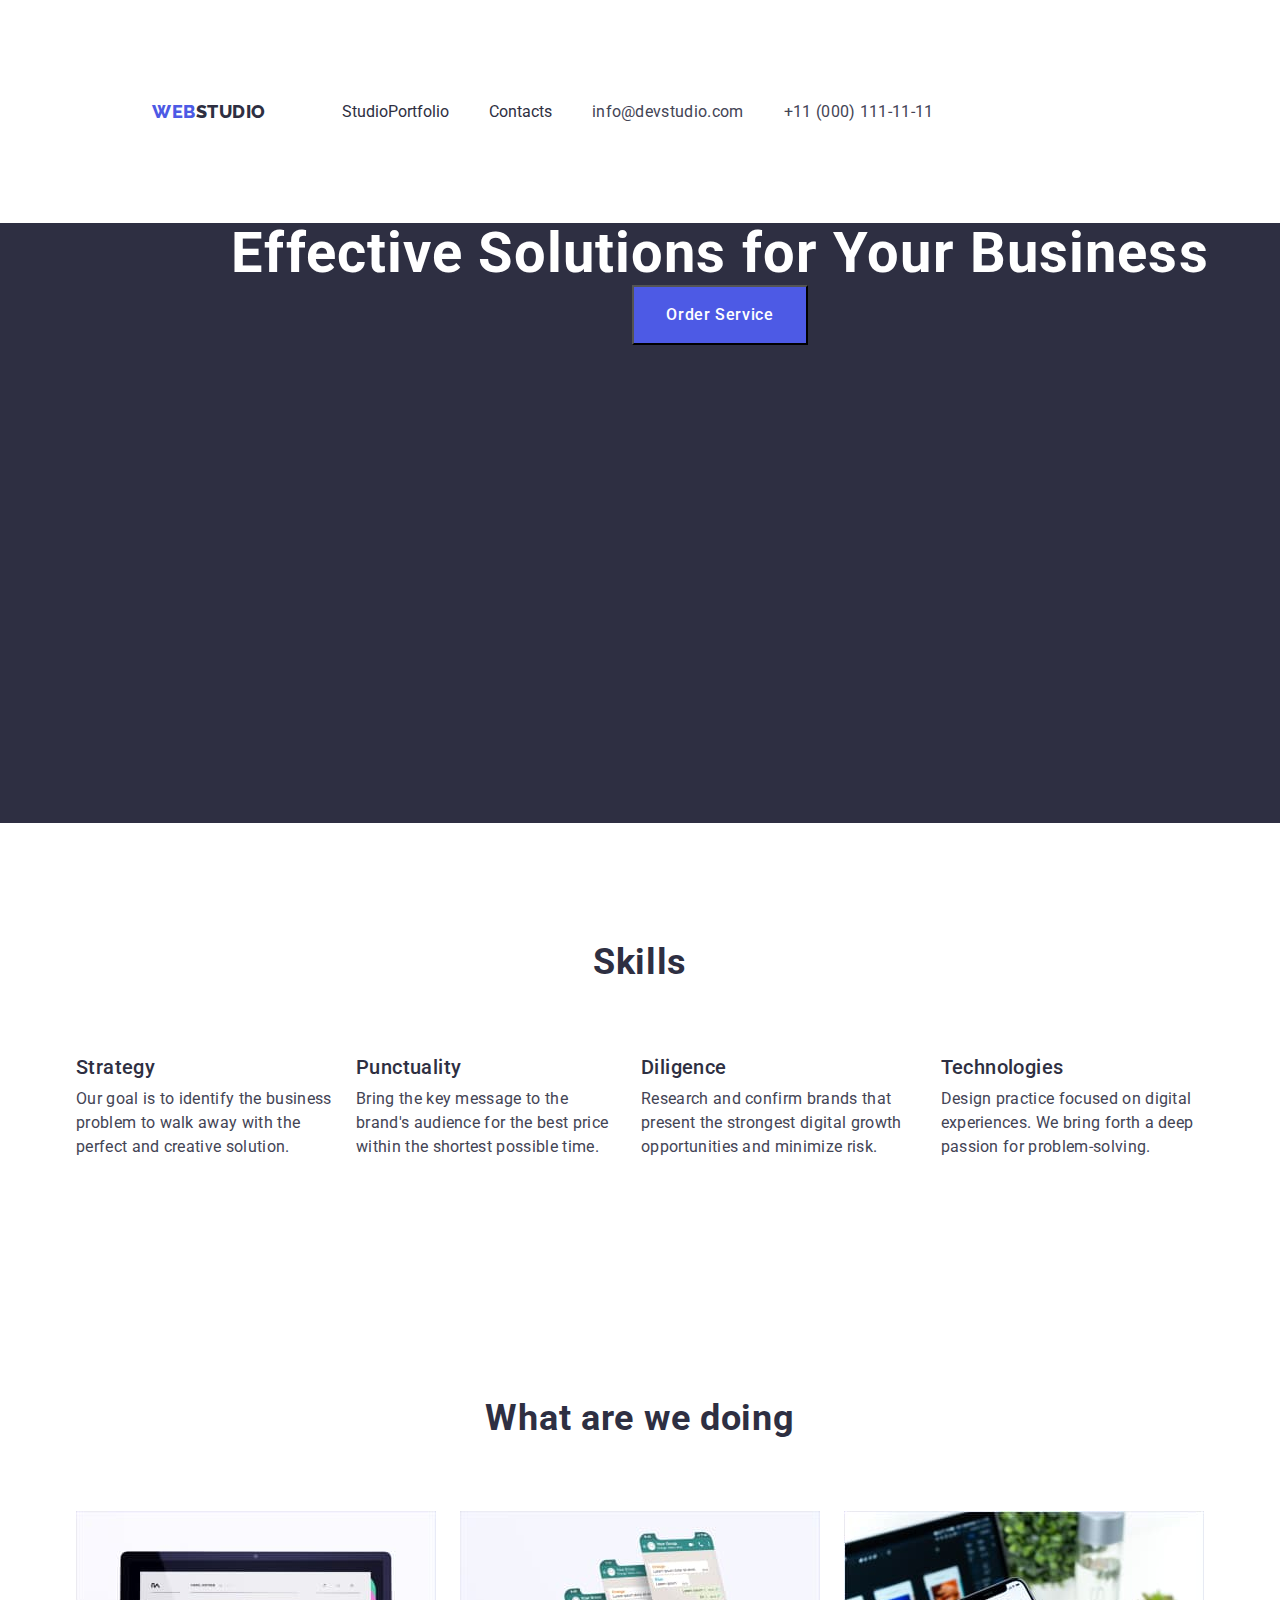
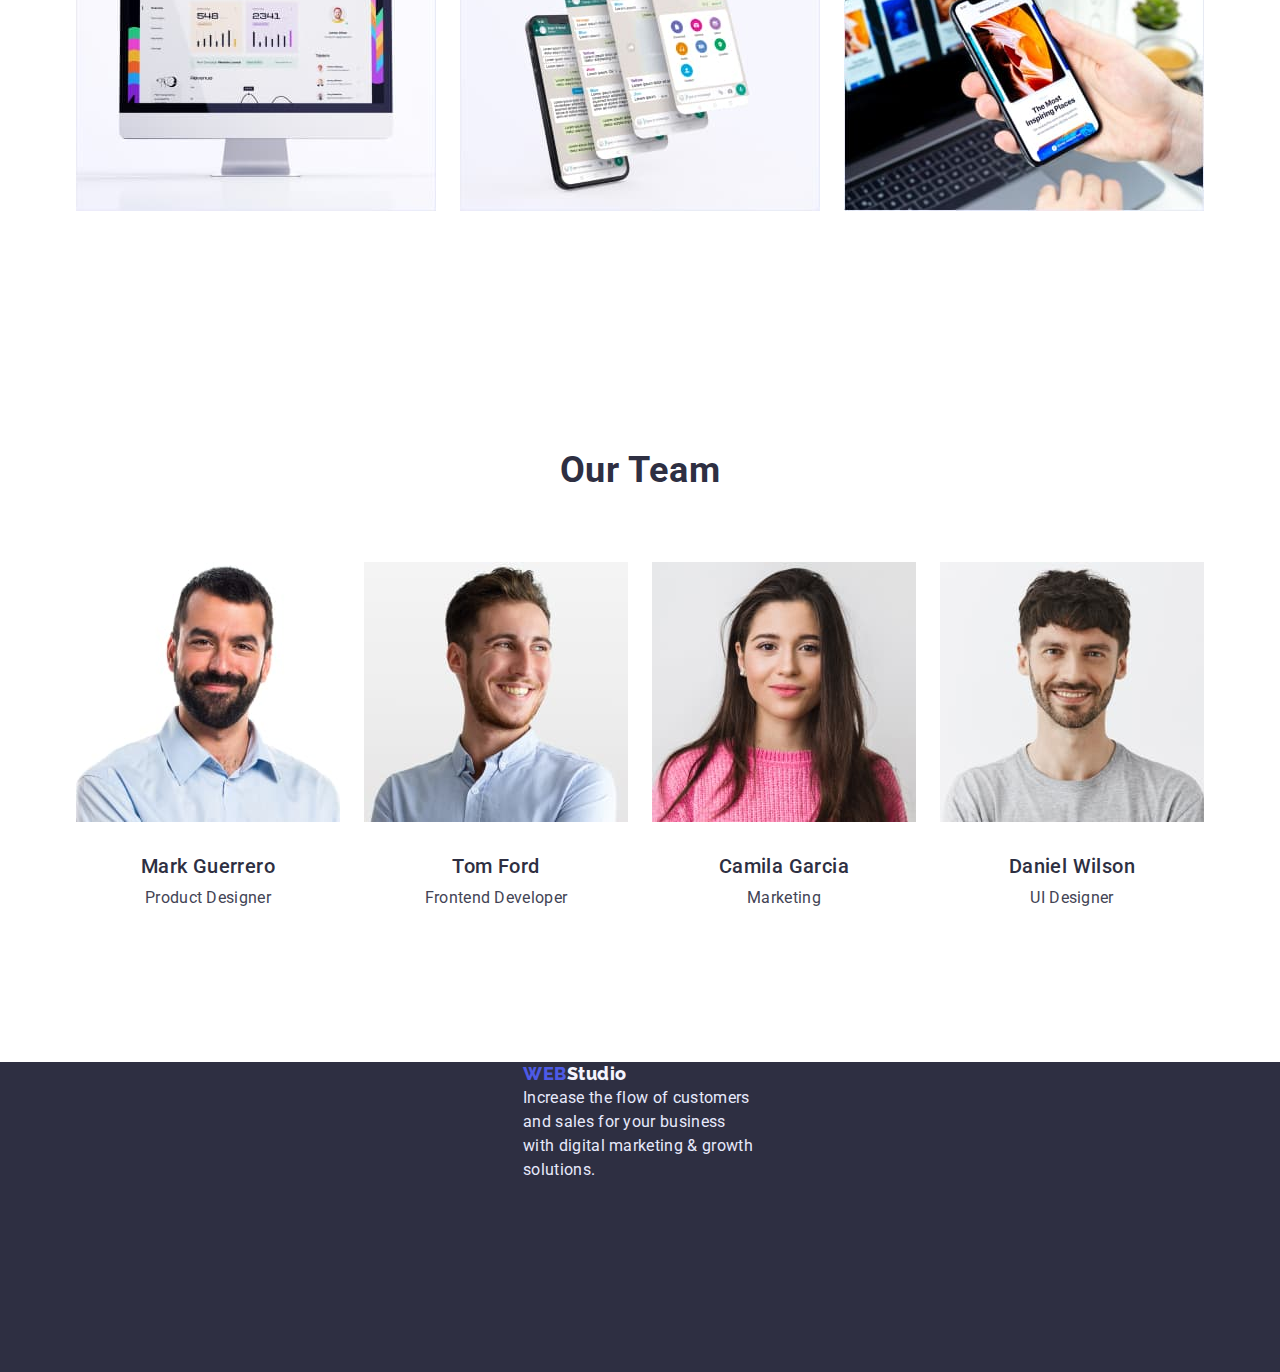
==== commit 184af7f7: "Доделки зад. 3" ====
--- a/index.html
+++ b/index.html
@@ -59,8 +59,8 @@
 
                                                   <!-- Банер -->
 
-        <section class="hero">
-            <div class="container">
+        <section class="hero container">
+            <div class="main-title-cont container">
             
              <h1 class="main-title">Effective Solutions for Your Business</h1>
             
@@ -178,8 +178,11 @@
 <!-- Подвал -->
 
      <footer class="top-footer">
-        <a class="logo-footer" href="./index.html"><span class="web">Web</span>Studio</a>
-        <p class="text-footer" >Increase the flow of customers and sales for your business with digital marketing & growth solutions.</p>
+        <div class="logo-footer-cont container">
+            <a class="logo-footer" href="./index.html"><span class="web">Web</span>Studio</a>
+            <p class="text-footer" >Increase the flow of customers and sales for your business with digital marketing & growth solutions.</p>
+        </div>
+        
 
      </footer>
 
--- a/css/styles.css
+++ b/css/styles.css
@@ -131,8 +131,6 @@
     font-weight: 500;
     font-size: 16px;
     line-height: 1.5;
-    display: flex;
-    align-items: center;
     letter-spacing: 0.04em;
     color: #ffffff;
     background: #4D5AE5;
@@ -177,6 +175,10 @@
 } */
 
 /* ---------------------Банер */
+
+.main-title-cont{
+
+}
 
 .main-title {
     font-weight: 700;
@@ -277,6 +279,15 @@
 
 /* -----------------------Подвал */
 
+.logo-footer-cont{
+    flex-direction: column;
+    align-content: flex-start;
+    display: flex;
+    /* align-items: center; */
+    width: 264px;
+    height: 110px;
+}
+
 .text-footer {
     font-size: 16px;
     line-height: 1.5;
@@ -287,6 +298,7 @@
 
 .top-footer {
     background: #2E2F42;
+    height: 310px;
 }
 
 .logo-footer {
@@ -308,10 +320,15 @@
     display: flex;
     align-items: center;
     column-gap: 24px;
+    justify-content: center;
 }
 
 
 .modal-btn-b {
+    padding-top: 12px;
+    padding-bottom: 12px;
+    padding-left: 24px;
+    padding-right: 24px;
     font-family:var(--primary-fond);
     font-style: normal;
     font-weight: 500;
@@ -329,4 +346,10 @@
 }
 
 
-/* ------------------Наши услуги */+/* ------------------Наши услуги */
+
+.lis-image-container {
+    margin-top: 32px;
+    margin-bottom: 32px;
+    display: flex;
+}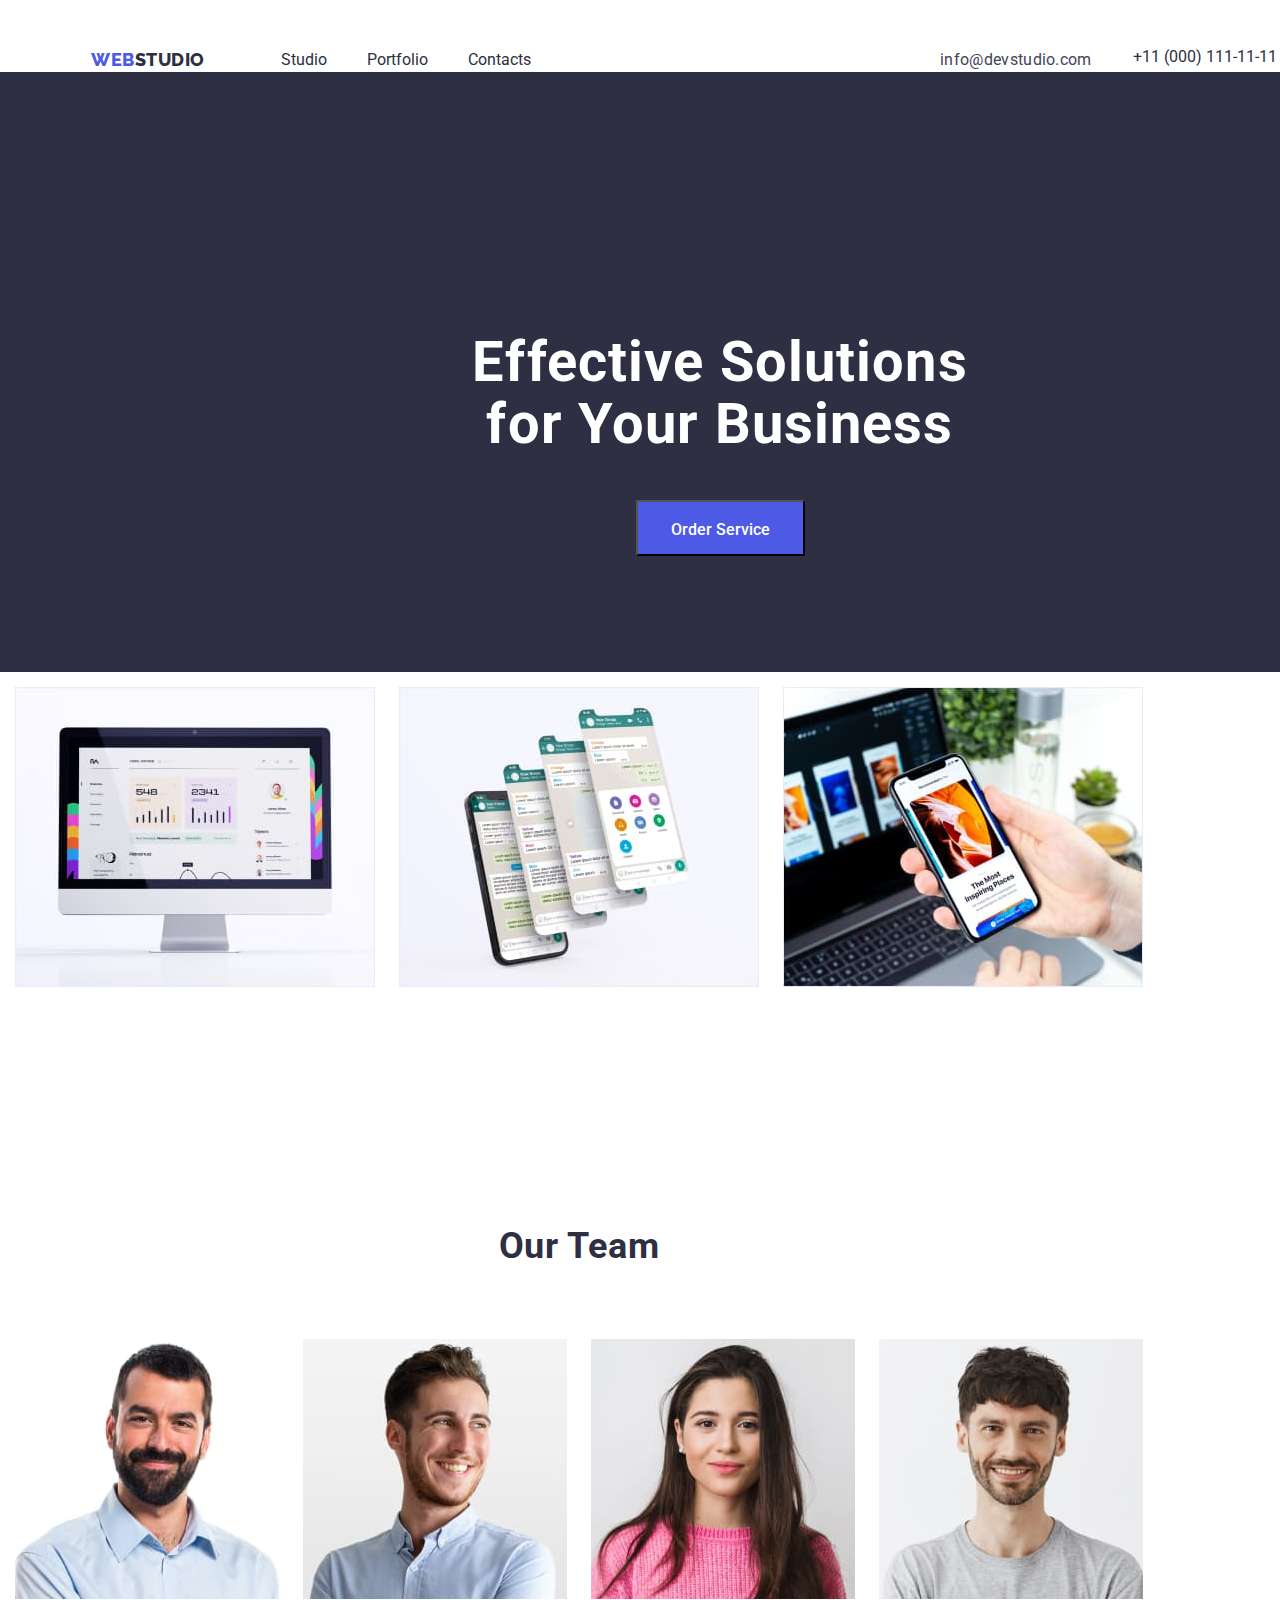
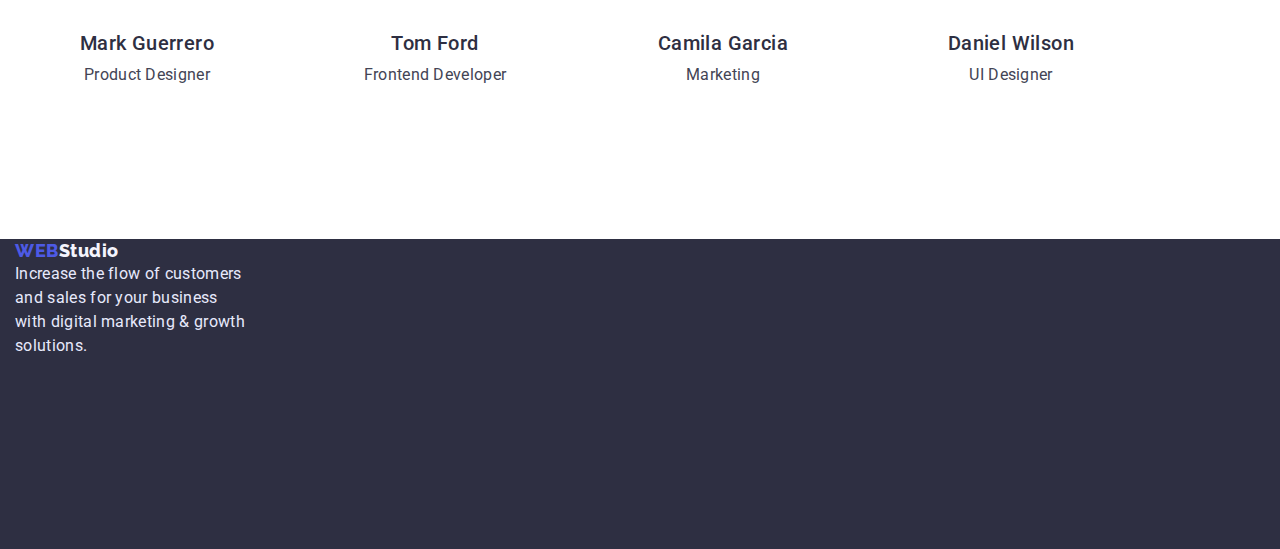
==== commit 684862b6: "Последнее сохранение." ====
--- a/index.html
+++ b/index.html
@@ -23,11 +23,11 @@
                 <ul class="menu list">
 
                     <li class="menu-item">
-                        <a class="link menu-link" href="./index.html">Studio</a>
+                        <a class="link menu-link-studio" href="./index.html">Studio</a>
                     </li>
 
                     <li class="menu-item">
-                        <a class="link menu-link" href="./portfolio.html">Portfolio</a>
+                        <a class="link menu-link-portfolio" href="./portfolio.html">Portfolio</a>
                     </li>
 
                     <li class="menu-item">
@@ -45,7 +45,7 @@
                         </li>
 
                         <li class="contact-item">
-                            <a class="contact-info-link link" href="tel:+110001111111">+11 (000) 111-11-11</a>
+                            <a class="contact-info-phone link" href="tel:+110001111111">+11 (000) 111-11-11</a>
                         </li>
                     </ul>
 
@@ -114,15 +114,15 @@
             
             <ul class="list list-img">
                 <li>
-                    <img class="titles-image" src="./images/works/mac.jpg" alt="mac" width="360">
+                    <img class="titles-image-mac" src="./images/works/mac.jpg" alt="mac" width="360">
                 </li>
 
                 <li>
-                    <img class="titles-image" src="./images/works/phone.jpg" alt="phone" width="360">
+                    <img class="titles-image-phone" src="./images/works/phone.jpg" alt="phone" width="360">
                 </li>
 
                 <li>
-                    <img class="titles-image" src="./images/works/laptop_and_phone.jpg" alt="laptop and phone" width="360">
+                    <img class="titles-image-laptop" src="./images/works/laptop_and_phone.jpg" alt="laptop and phone" width="360">
                 </li>
 
             </ul>
--- a/css/styles.css
+++ b/css/styles.css
@@ -32,7 +32,7 @@
 
  .container{
     width: 1158px;
-    margin-left: auto;
+    /* margin-left: auto; */
     margin-right: auto;
     padding-left: 15px;
     padding-right: 15px;
@@ -71,8 +71,15 @@
 .top-header{
     display: flex;
     align-items: center;
-    padding-top: 24px;
-    padding-bottom: 24px;
+    /* padding-top: 24px;
+    padding-bottom: 24px; */
+    position: absolute;
+    width: 1440px;
+    height: 72px;
+    left: 0px;
+    top: 0px;
+    margin-top: 24px;
+    margin-bottom: 24px;
 }
 
 .div-container{
@@ -110,9 +117,15 @@
     text-transform: uppercase;
     color: #2E2F42;
     margin: 76px;
+    margin-top: 24px;
+    margin-bottom: 24px;
 }
 
 .menu-item:not(:first-child){
+    margin-right: 40px;
+}
+
+.menu-link-studio {
     margin-right: 40px;
 }
 
@@ -131,9 +144,26 @@
     font-weight: 500;
     font-size: 16px;
     line-height: 1.5;
-    letter-spacing: 0.04em;
+    /* letter-spacing: 0.04em; */
     color: #ffffff;
     background: #4D5AE5;
+    position: absolute;
+    width: 169px;
+    height: 56px;
+    left: 636px;
+    top: 428px;
+}
+
+.button {
+    font-family: 'Roboto';
+    font-style: normal;
+    font-weight: 500;
+    font-size: 16px;
+    line-height: 1.5;
+    display: flex;
+    align-items: center;
+    /* letter-spacing: 0.04em; */
+    color: #FFFFFF;
 }
 
 .menu-link .menu-item{
@@ -141,6 +171,7 @@
     font-size: 16px;
     line-height: 1.5;
     letter-spacing: 0.02em;
+    margin-bottom: 40px;
     color: #2E2F42;
 }
 
@@ -158,6 +189,19 @@
     color: #434455;
     margin-left: auto;
     margin-right: 40px;
+    position: absolute;
+    width: 153px;
+    height: 24px;
+    left: 940px;
+    top: 24px;
+}
+
+.contact-info-phone {
+    position: absolute;
+    width: 151px;
+    height: 24px;
+    left: 1133px;
+    top: 24px;
 }
 
 /* h1 {
@@ -177,10 +221,20 @@
 /* ---------------------Банер */
 
 .main-title-cont{
+    position: absolute;
+    width: 1440px;
+    height: 600px;
+    left: 0px;
+    top: 0px;
 
 }
 
 .main-title {
+    position: absolute;
+    width: 496px;
+    height: 120px;
+    left: 472px;
+    top: 260px;     
     font-weight: 700;
     font-size: 56px;
     line-height: 1.1;
@@ -191,6 +245,11 @@
 }
 
 .hero {
+    position: absolute;
+    width: 1440px;
+    height: 600px;
+    left: 0px;
+    top: 72px;
     background: #2E2F42;
     width: 1440px;
     height: 600px;
